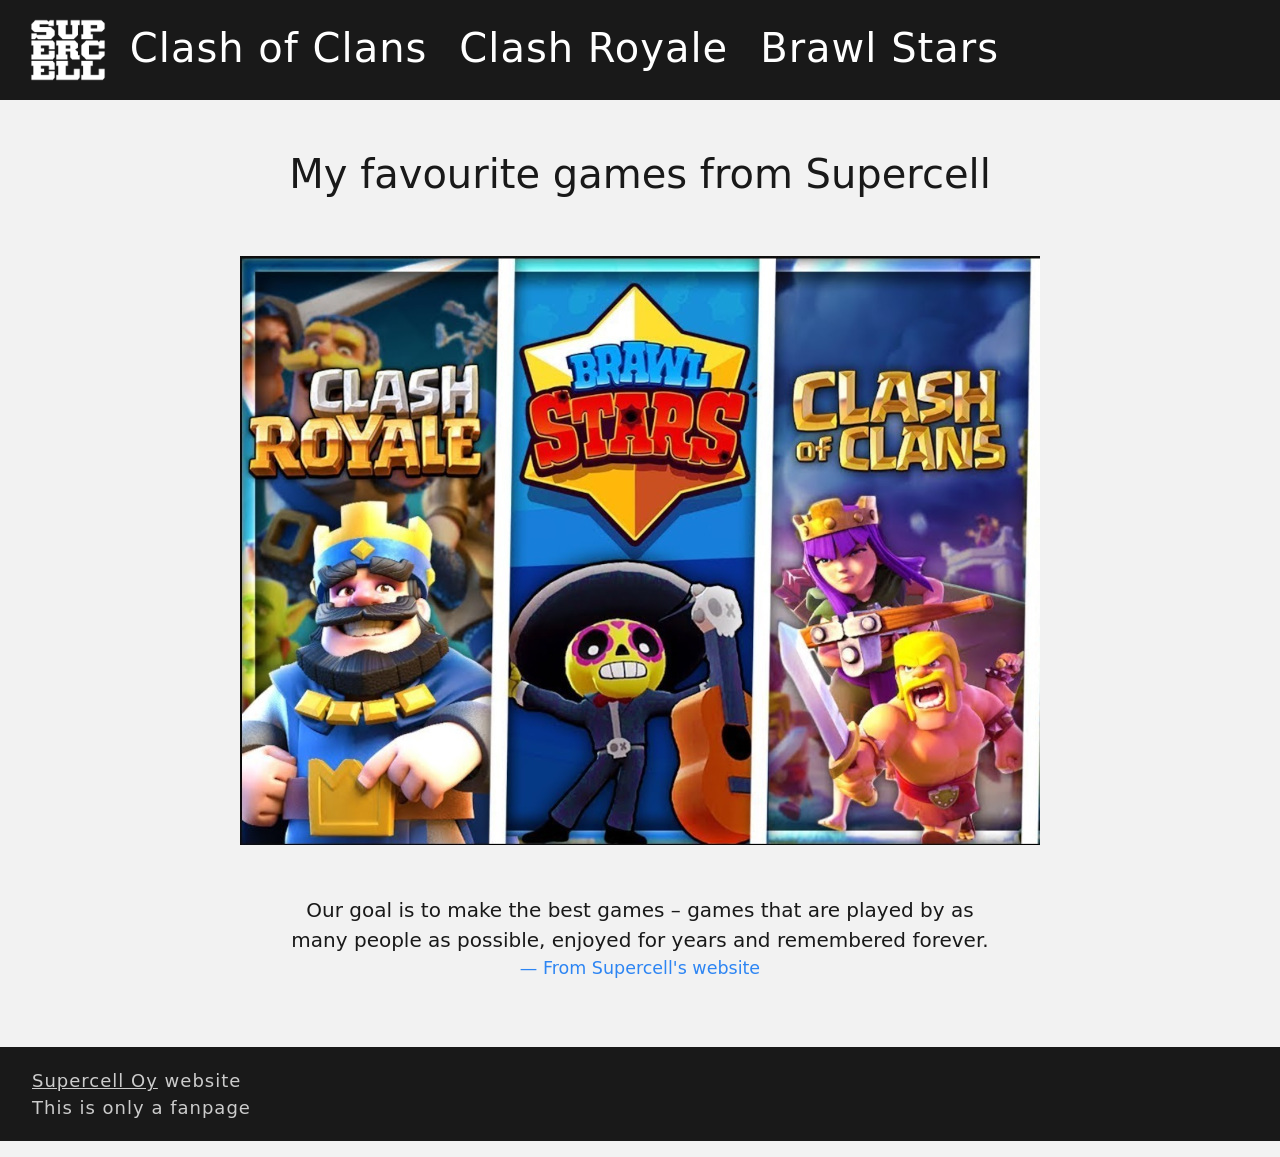
==== index.html @ 8c7a426b "12b" ====
<!doctype html>
<html lang="en">
    <head>
        <meta charset="utf-8">
        <meta name="viewport" content="width=device-width, initial-scale=1, shrink-to-fit=no">
        <title>Supercell fanpage</title>
        <script src="https://cdn.jsdelivr.net/npm/bootstrap@5.1.3/dist/js/bootstrap.bundle.min.js"></script>
        <link href="https://cdn.jsdelivr.net/npm/bootstrap@5.1.3/dist/css/bootstrap.min.css" rel="stylesheet">
        <link rel="stylesheet" type="text/css" href="index.css">
    </head>
    <body>
        <header>
            <div class="container-fluid">
            <ul class="nav">
              <a href="index.html"><img id="logo" src="images/supercell-logo-white-transp.png" height="80px" alt="Supercell's logo"></a>
              <li class="nav-item">
                <a class="nav-link" href="sivu1.html">Clash of Clans</a>
              </li>
              <li class="nav-item">
                <a class="nav-link" href="sivu2.html">Clash Royale</a>
              </li>
              <li class="nav-item">
                <a class="nav-link" href="sivu3.html">Brawl Stars</a>
              </li>
            </ul>
            </div>
        </header>
        <main>
          <div class="container">
            <div class="row">
              <div class="col-sm-12">            
                  <h1 class="text-center">My favourite games from Supercell</h1>
                  <img class="mx-auto img-fluid d-block" id="Kansi" src="images/background-img.jpg" alt="Photo of Clash of Clans, Brawl Stars and Clash Royale games">
                <blockquote class="blockquote text-center">
                  <p>Our goal is to make the best games – games that are played by as many people as possible, enjoyed for years and remembered forever.</p>
                  <footer class="blockquote-footer">From Supercell's website</footer>
                </blockquote>
                
              </div>
            </div>
          </div>  
        </main>
        <footer class="footer">
          <div class="container-fluid">
            <ul>
              <li spacing="compact"><a id="footerlink" href="https://supercell.com/en/">Supercell Oy</a> website</li>
              <li spacing="compact">This is only a fanpage</li>
              
            </ul>
          </div>
        </footer>
    </body>
</html>
---- index.css ----
body{
  background-color: #f2f2f2;
}
.nav-link{
  color:#FFFFFF;
  font-size: 40px;
}
.logo{
  float: left; 
  padding: 10px;
}
.nav{
  padding: 10px;
  height: 80px;
}
header{
  background-color: #191919;
  height: 100px;
  position: fixed;
  width: 100%;
}
.nav-link:hover{
  font-size: 42px;
  transition: 0.5s;
  color: #2D85F3;
}
ul{
  list-style-type: none;
  color:#cccccc;
  font-size: 18px;
  padding: 20px;
  letter-spacing: 1px;
  
}
.footer{
  background-color: #191919;
  margin: auto;
}
#footerlink{
  text-decoration: underline;
  color: #cccccc;
}
#footerlink:hover{
  font-size: 20px;
  transition: 0.5s;
  color: #2D85F3;
}
h1{
  padding: 50px;
  color: #191919;
  margin-top: 100px;
}
blockquote{
  max-width: 800px;
  margin-left: auto;
  margin-right: auto;
  padding: 50px;
  color: #191919;
}
.blockquote-footer{
  color: #2D85F3;
}
h6{
  color:  #191919;
  padding: 10px;
  letter-spacing: 2px;
}
#clashofclanstext{
padding: 5px;
margin-bottom: 50px;
color: #191919;
letter-spacing: 2px;
}
.col-md-4{
  margin-top: 256px;
  border: 1px solid #dee2e6;
  background-color: #FFFFFF ;
  border-radius: .25rem;
  height: auto;
}
p{
  color: #191919
}
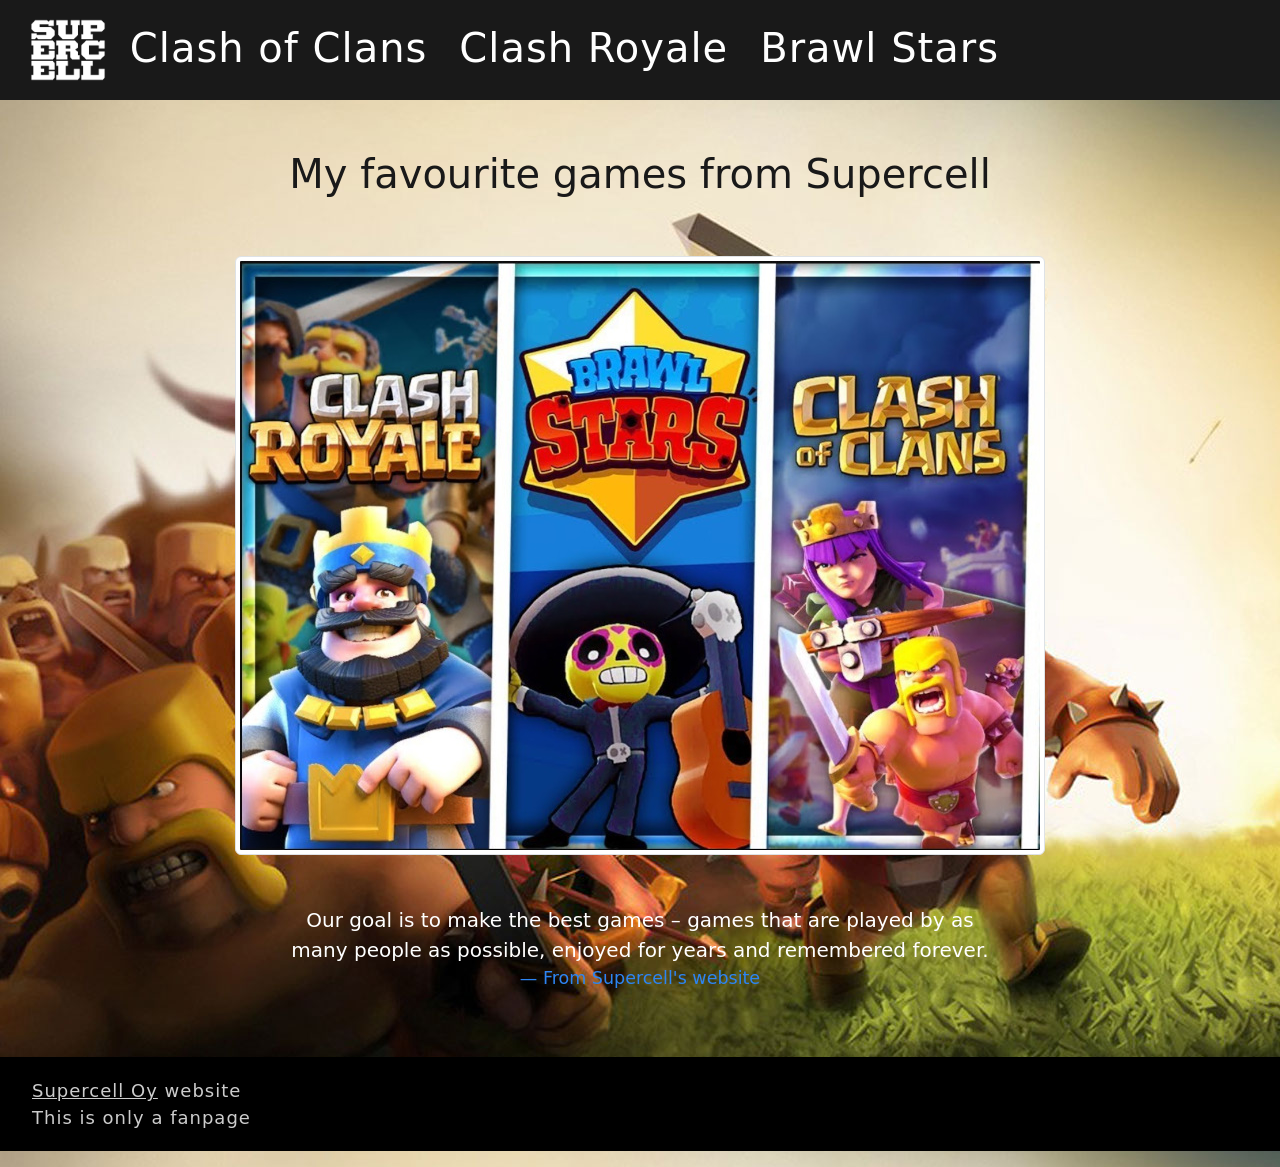
==== commit 9de0e2b0: "12" ====
--- a/index.html
+++ b/index.html
@@ -8,11 +8,11 @@
         <link href="https://cdn.jsdelivr.net/npm/bootstrap@5.1.3/dist/css/bootstrap.min.css" rel="stylesheet">
         <link rel="stylesheet" type="text/css" href="index.css">
     </head>
-    <body>
+    <body class="body">
         <header>
             <div class="container-fluid">
             <ul class="nav">
-              <a href="index.html"><img id="logo" src="images/supercell-logo-white-transp.png" height="80px" alt="Supercell's logo"></a>
+              <a href="index.html"><img src="images/supercell-logo-white-transp.png" height="80px" alt="Supercell's logo"></a>
               <li class="nav-item">
                 <a class="nav-link" href="sivu1.html">Clash of Clans</a>
               </li>
@@ -30,7 +30,7 @@
             <div class="row">
               <div class="col-sm-12">            
                   <h1 class="text-center">My favourite games from Supercell</h1>
-                  <img class="mx-auto img-fluid d-block" id="Kansi" src="images/background-img.jpg" alt="Photo of Clash of Clans, Brawl Stars and Clash Royale games">
+                  <img class="mx-auto img-thumbnail d-block" id="Kansi" src="images/background-img.jpg" alt="Photo of Clash of Clans, Brawl Stars and Clash Royale games">
                 <blockquote class="blockquote text-center">
                   <p>Our goal is to make the best games – games that are played by as many people as possible, enjoyed for years and remembered forever.</p>
                   <footer class="blockquote-footer">From Supercell's website</footer>
--- a/index.css
+++ b/index.css
@@ -1,3 +1,6 @@
+.body{
+  background-image: url('cocetusivu.jpg');
+}
 body{
   background-color: #f2f2f2;
 }
@@ -33,8 +36,10 @@
   
 }
 .footer{
-  background-color: #191919;
+  background-color: black;
   margin: auto;
+  width: 100%;
+  height: 100%;
 }
 #footerlink{
   text-decoration: underline;
@@ -63,21 +68,49 @@
 h6{
   color:  #191919;
   padding: 10px;
-  letter-spacing: 2px;
+  letter-spacing: 1.5px;
+  font-size: 1.2rem;
 }
 #clashofclanstext{
 padding: 5px;
 margin-bottom: 50px;
 color: #191919;
-letter-spacing: 2px;
-}
-.col-md-4{
-  margin-top: 256px;
-  border: 1px solid #dee2e6;
-  background-color: #FFFFFF ;
-  border-radius: .25rem;
-  height: auto;
+letter-spacing:1px;
+font-size: 1.2rem;
+text-align: justify;
 }
 p{
+  color: #FFFFFF
+}
+#Clashsivu{
   color: #191919
-}+}
+h3{
+  padding: 10px
+}
+#alateksti{
+  padding: 50px;
+  color: #666666;
+  letter-spacing:1.5px;
+  font-size: 2rem;
+}
+.sivu1:hover{
+  color: #21c49f;
+}
+.sivu2:hover{
+  color: #f7db1c;
+}
+.sivu3:hover{
+  color: #fb62AA;
+}
+.margin{
+  margin-top: 12px;
+}
+.brawlstars{
+  max-width: 1297.6px;
+  margin-top: 50px;
+}
+.primo{
+  padding-right: 10px;
+}
+
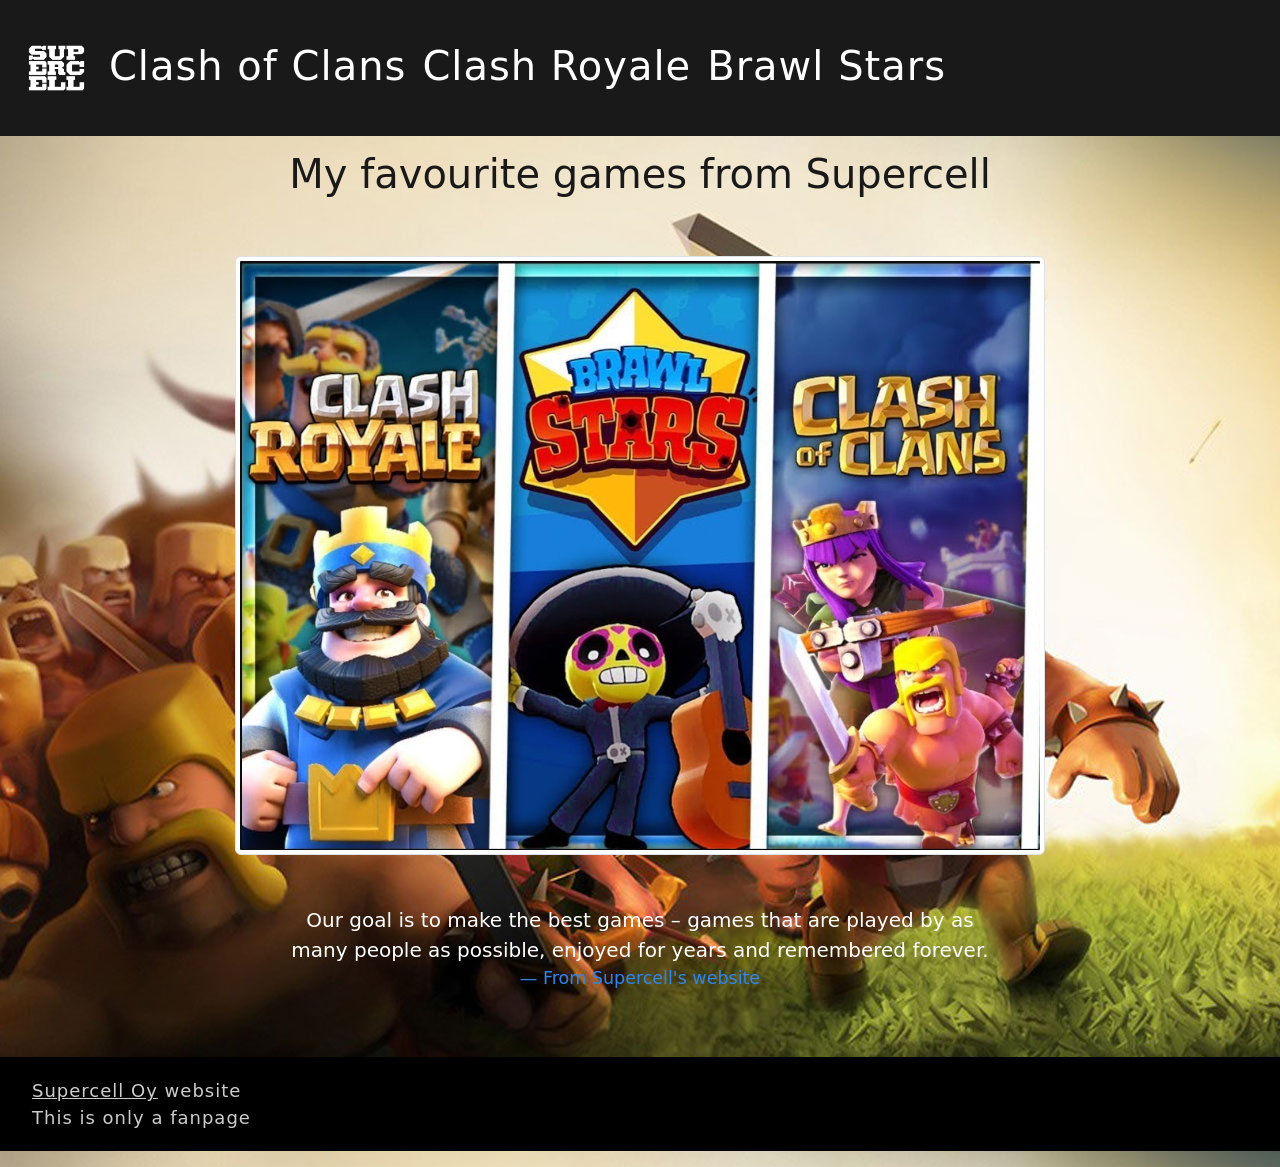
==== commit 84c17d07: "12" ====
--- a/index.html
+++ b/index.html
@@ -10,9 +10,12 @@
     </head>
     <body class="body">
         <header>
+          <nav class="navbar navbar-expand-sm">
+
             <div class="container-fluid">
-            <ul class="nav">
-              <a href="index.html"><img src="images/supercell-logo-white-transp.png" height="80px" alt="Supercell's logo"></a>
+            <ul class="navbar-nav">
+              <a href="index.html"><img class="logo" src="images/supercell-logo-white-transp.png" height="80px" alt="Supercell's logo"></a>
+              
               <li class="nav-item">
                 <a class="nav-link" href="sivu1.html">Clash of Clans</a>
               </li>
@@ -24,6 +27,7 @@
               </li>
             </ul>
             </div>
+          </nav>
         </header>
         <main>
           <div class="container">
--- a/index.css
+++ b/index.css
@@ -3,6 +3,7 @@
 }
 body{
   background-color: #f2f2f2;
+  margin-bottom: 0px;
 }
 .nav-link{
   color:#FFFFFF;
@@ -12,13 +13,9 @@
   float: left; 
   padding: 10px;
 }
-.nav{
-  padding: 10px;
-  height: 80px;
-}
 header{
   background-color: #191919;
-  height: 100px;
+  height: auto;
   position: fixed;
   width: 100%;
 }
@@ -39,7 +36,8 @@
   background-color: black;
   margin: auto;
   width: 100%;
-  height: 100%;
+  bottom: 0;
+  left: 0;
 }
 #footerlink{
   text-decoration: underline;
@@ -113,4 +111,3 @@
 .primo{
   padding-right: 10px;
 }
-
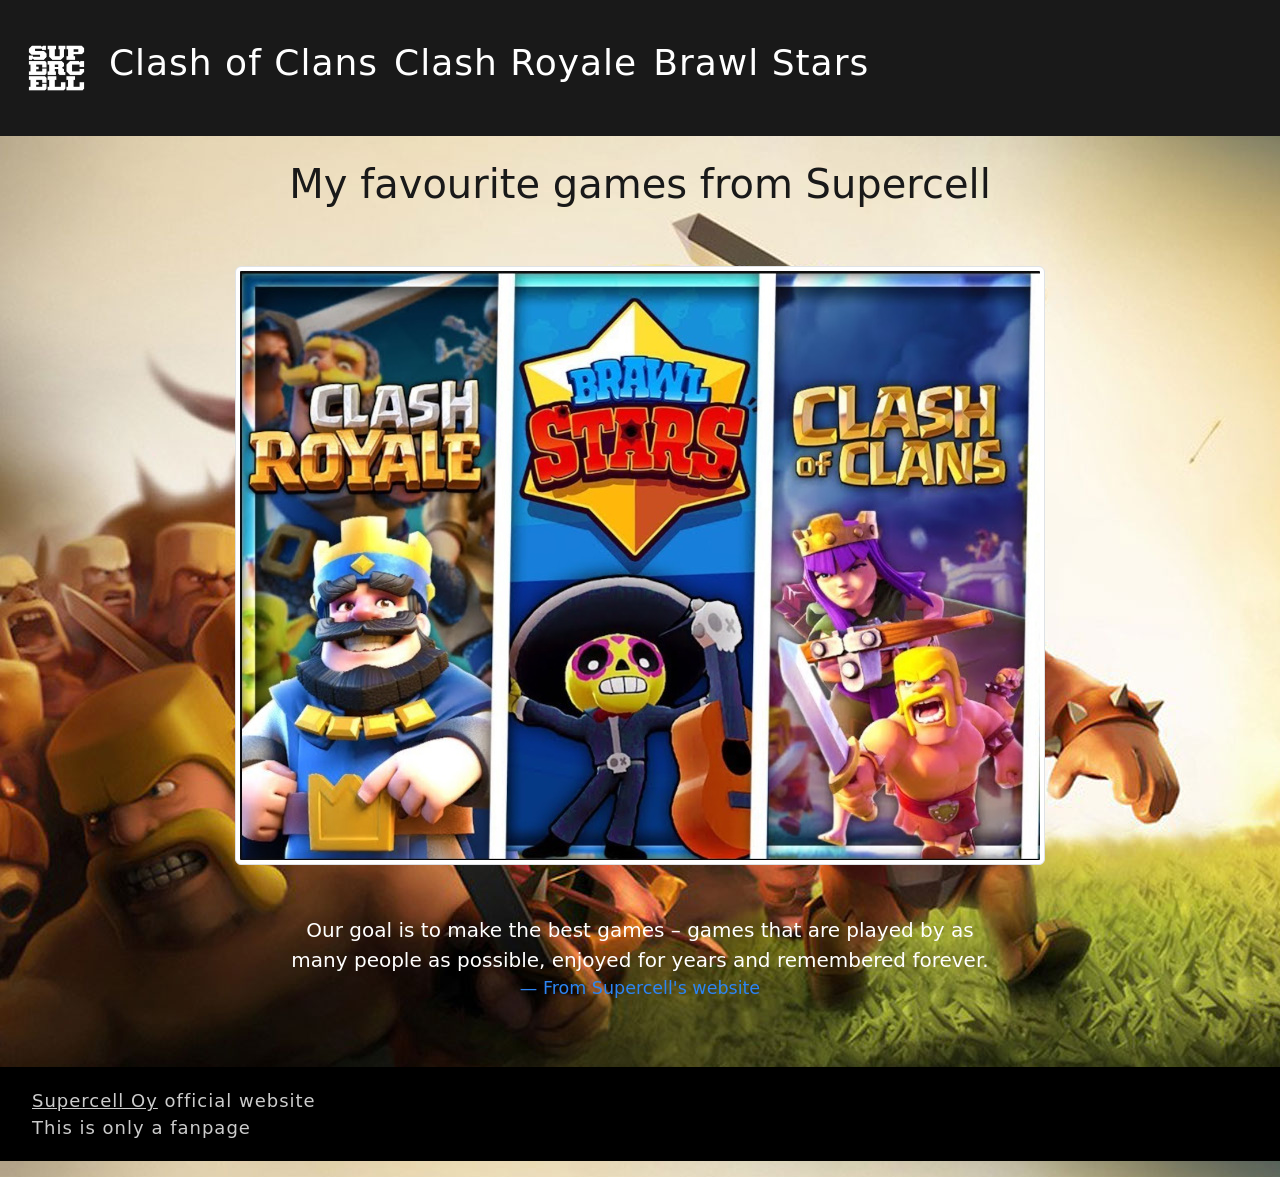
==== commit 28b5233f: "12" ====
--- a/index.html
+++ b/index.html
@@ -47,7 +47,7 @@
         <footer class="footer">
           <div class="container-fluid">
             <ul>
-              <li spacing="compact"><a id="footerlink" href="https://supercell.com/en/">Supercell Oy</a> website</li>
+              <li spacing="compact"><a id="footerlink" href="https://supercell.com/en/">Supercell Oy</a> official website</li>
               <li spacing="compact">This is only a fanpage</li>
               
             </ul>
--- a/index.css
+++ b/index.css
@@ -7,7 +7,7 @@
 }
 .nav-link{
   color:#FFFFFF;
-  font-size: 40px;
+  font-size: 36px;
 }
 .logo{
   float: left; 
@@ -20,7 +20,7 @@
   width: 100%;
 }
 .nav-link:hover{
-  font-size: 42px;
+  font-size: 38px;
   transition: 0.5s;
   color: #2D85F3;
 }
@@ -51,7 +51,7 @@
 h1{
   padding: 50px;
   color: #191919;
-  margin-top: 100px;
+  margin-top: 110px;
 }
 blockquote{
   max-width: 800px;
@@ -111,3 +111,20 @@
 .primo{
   padding-right: 10px;
 }
+@media screen and (max-width: 930px) {
+  .nav-link{
+    color:#FFFFFF;
+    font-size: 20px;
+  }
+  .nav-link:hover{
+    font-size: 22px;
+    transition: 0.5s;
+    color: #2D85F3;}
+}
+@media screen and (max-width: 576px) {
+  h1{
+    padding: 50px;
+    color: #191919;
+    margin-top: 166px;
+  }
+}
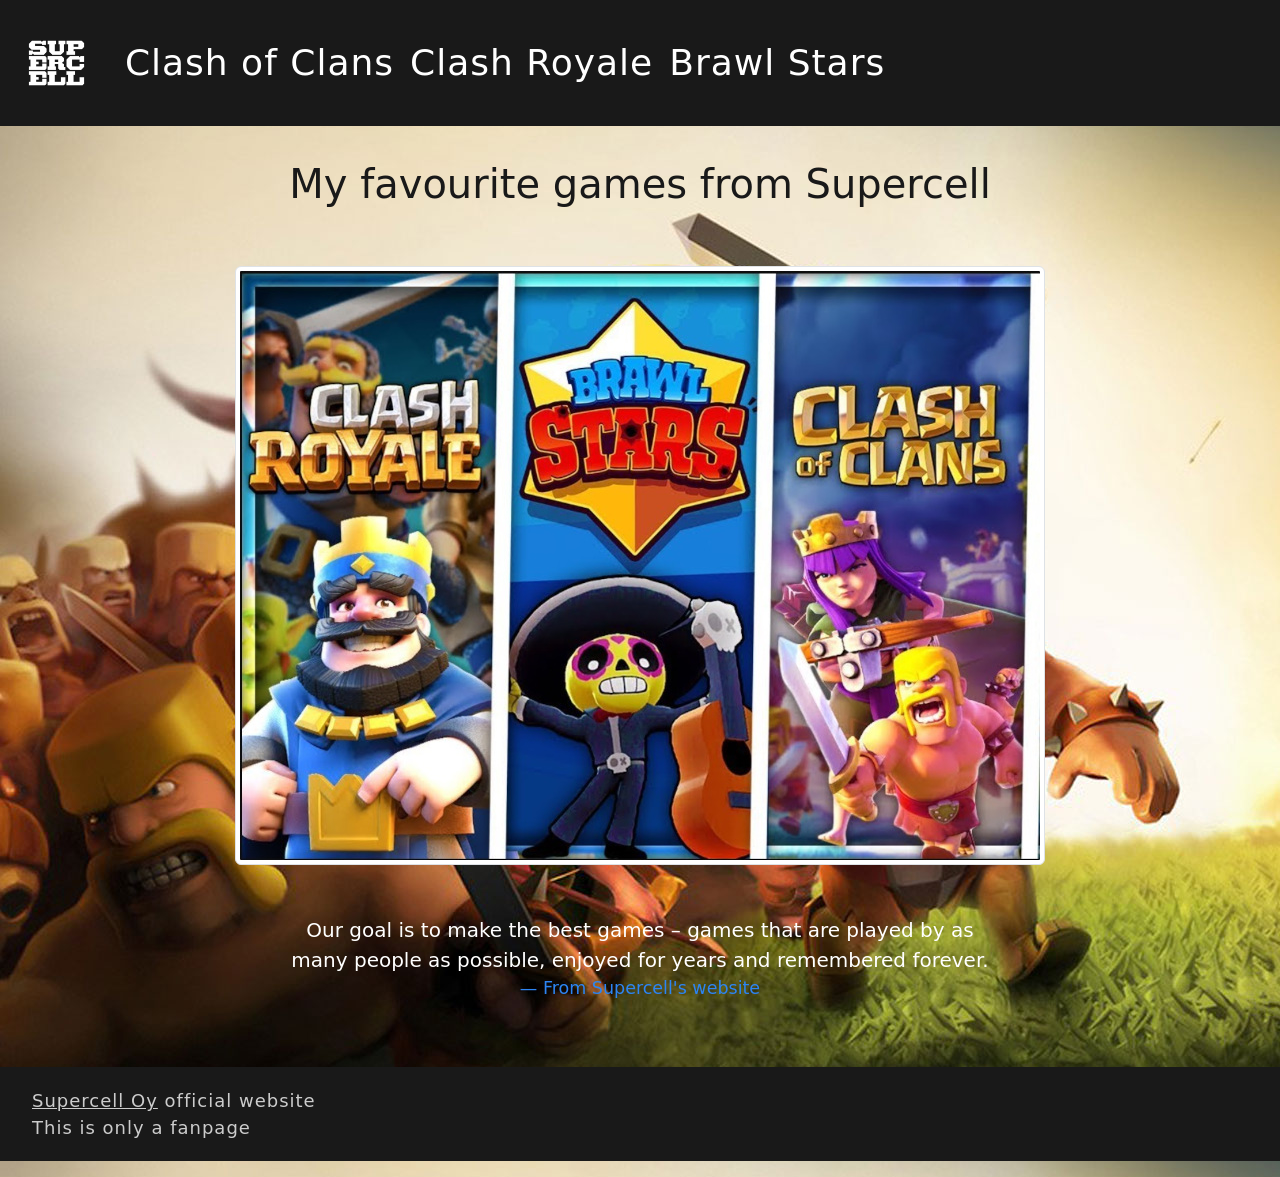
==== commit 6a217954: "12" ====
--- a/index.html
+++ b/index.html
@@ -11,23 +11,26 @@
     <body class="body">
         <header>
           <nav class="navbar navbar-expand-sm">
-
             <div class="container-fluid">
-            <ul class="navbar-nav">
-              <a href="index.html"><img class="logo" src="images/supercell-logo-white-transp.png" height="80px" alt="Supercell's logo"></a>
-              
-              <li class="nav-item">
-                <a class="nav-link" href="sivu1.html">Clash of Clans</a>
-              </li>
-              <li class="nav-item">
-                <a class="nav-link" href="sivu2.html">Clash Royale</a>
-              </li>
-              <li class="nav-item">
-                <a class="nav-link" href="sivu3.html">Brawl Stars</a>
-              </li>
-            </ul>
+              <a class="navbar-brand" href="index.html"><img class="logo" src="images/supercell-logo-white-transp.png" height="80px" alt="Supercell's logo"></a>
+              <button class="navbar-toggler" type="button" data-bs-toggle="collapse" data-bs-target="#collapsibleNavbar">
+                <span class="navbar-toggler-icon"></span>
+              </button>
+              <div class="collapse navbar-collapse" id="collapsibleNavbar">
+                <ul class="navbar-nav">
+                  <li class="nav-item">
+                    <a class="nav-link" href="sivu1.html">Clash of Clans</a>
+                  </li>
+                  <li class="nav-item">
+                    <a class="nav-link" href="sivu2.html">Clash Royale</a>
+                  </li>
+                  <li class="nav-item">
+                    <a class="nav-link" href="sivu3.html">Brawl Stars</a>
+                  </li>
+                </ul>
+              </div>
             </div>
-          </nav>
+          </nav> 
         </header>
         <main>
           <div class="container">
--- a/index.css
+++ b/index.css
@@ -3,7 +3,7 @@
 }
 body{
   background-color: #f2f2f2;
-  margin-bottom: 0px;
+  bottom: 0px;
 }
 .nav-link{
   color:#FFFFFF;
@@ -33,7 +33,7 @@
   
 }
 .footer{
-  background-color: black;
+  background-color: #191919;
   margin: auto;
   width: 100%;
   bottom: 0;
@@ -115,16 +115,10 @@
   .nav-link{
     color:#FFFFFF;
     font-size: 20px;
+    
   }
   .nav-link:hover{
     font-size: 22px;
     transition: 0.5s;
     color: #2D85F3;}
-}
-@media screen and (max-width: 576px) {
-  h1{
-    padding: 50px;
-    color: #191919;
-    margin-top: 166px;
-  }
 }
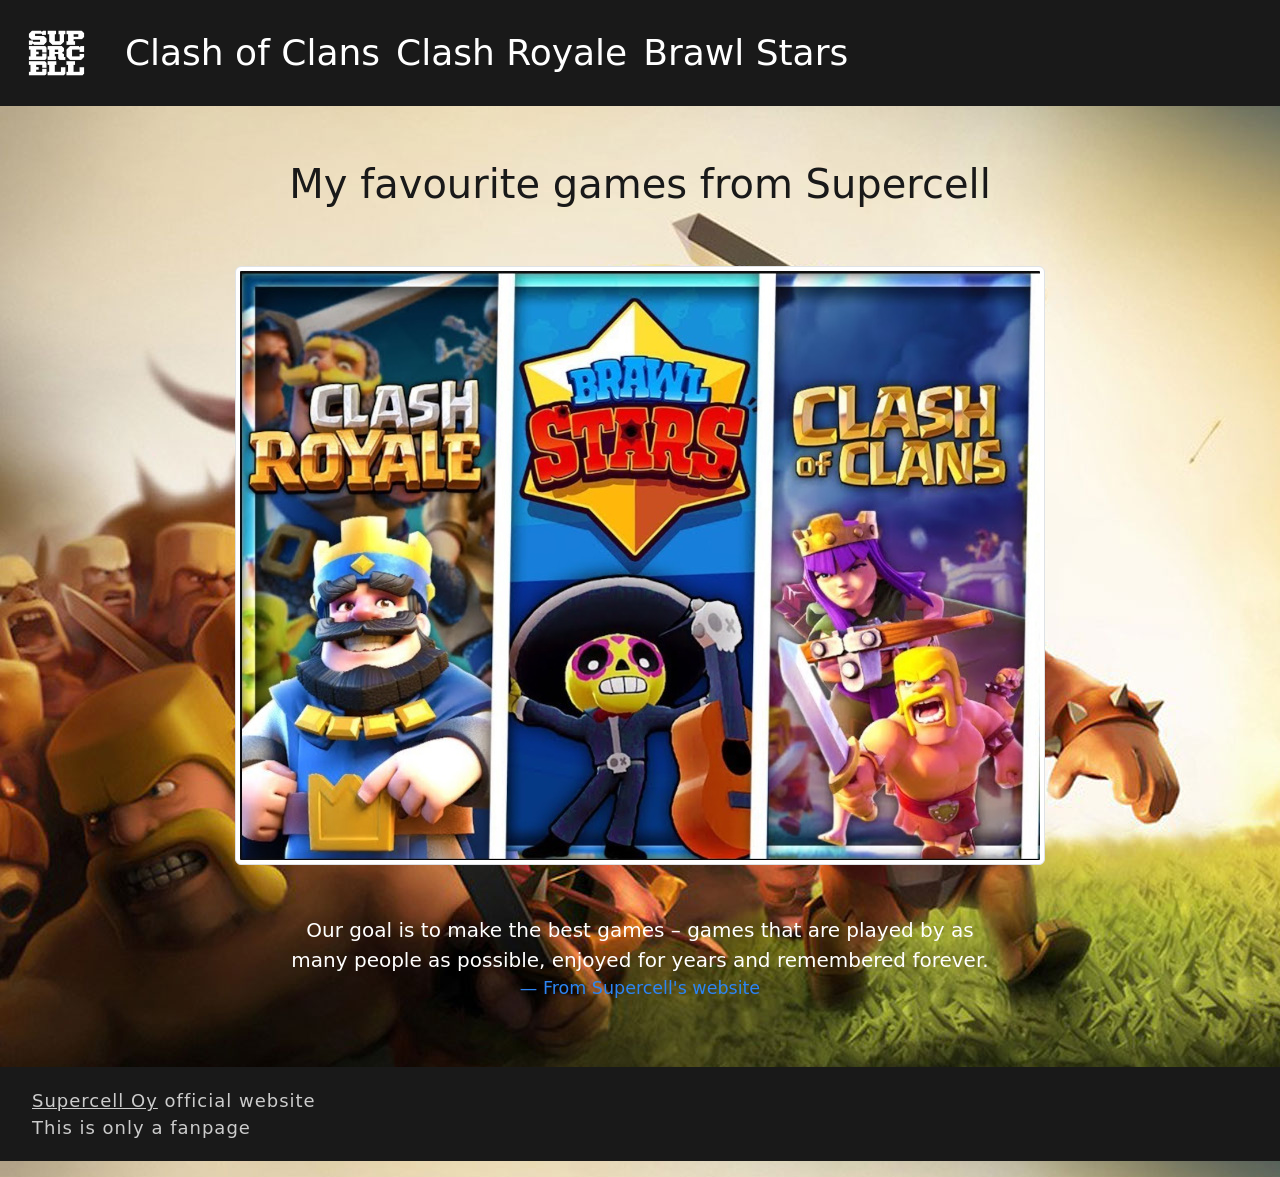
==== commit 46f145a0: "12" ====
--- a/index.html
+++ b/index.html
@@ -14,7 +14,7 @@
             <div class="container-fluid">
               <a class="navbar-brand" href="index.html"><img class="logo" src="images/supercell-logo-white-transp.png" height="80px" alt="Supercell's logo"></a>
               <button class="navbar-toggler" type="button" data-bs-toggle="collapse" data-bs-target="#collapsibleNavbar">
-                <span class="navbar-toggler-icon"></span>
+                <span class="navbar-toggler-icon"><img src="open-iconic-master/svg/menu.svg" height="20"></span>
               </button>
               <div class="collapse navbar-collapse" id="collapsibleNavbar">
                 <ul class="navbar-nav">
@@ -49,7 +49,7 @@
         </main>
         <footer class="footer">
           <div class="container-fluid">
-            <ul>
+            <ul class="footerul">
               <li spacing="compact"><a id="footerlink" href="https://supercell.com/en/">Supercell Oy</a> official website</li>
               <li spacing="compact">This is only a fanpage</li>
               
--- a/index.css
+++ b/index.css
@@ -15,29 +15,33 @@
 }
 header{
   background-color: #191919;
-  height: auto;
   position: fixed;
   width: 100%;
 }
+span{
+  background-color: #FFFFFF;
+  color: #191919;
+}
+
 .nav-link:hover{
   font-size: 38px;
   transition: 0.5s;
   color: #2D85F3;
 }
-ul{
-  list-style-type: none;
-  color:#cccccc;
-  font-size: 18px;
-  padding: 20px;
-  letter-spacing: 1px;
-  
-}
+
 .footer{
   background-color: #191919;
   margin: auto;
   width: 100%;
   bottom: 0;
   left: 0;
+}
+.footerul{
+  list-style-type: none;
+  color:#cccccc;
+  font-size: 18px;
+  padding: 20px;
+  letter-spacing: 1px;
 }
 #footerlink{
   text-decoration: underline;
@@ -111,7 +115,7 @@
 .primo{
   padding-right: 10px;
 }
-@media screen and (max-width: 930px) {
+@media screen and (max-width: 960px) {
   .nav-link{
     color:#FFFFFF;
     font-size: 20px;
@@ -121,4 +125,4 @@
     font-size: 22px;
     transition: 0.5s;
     color: #2D85F3;}
-}+}
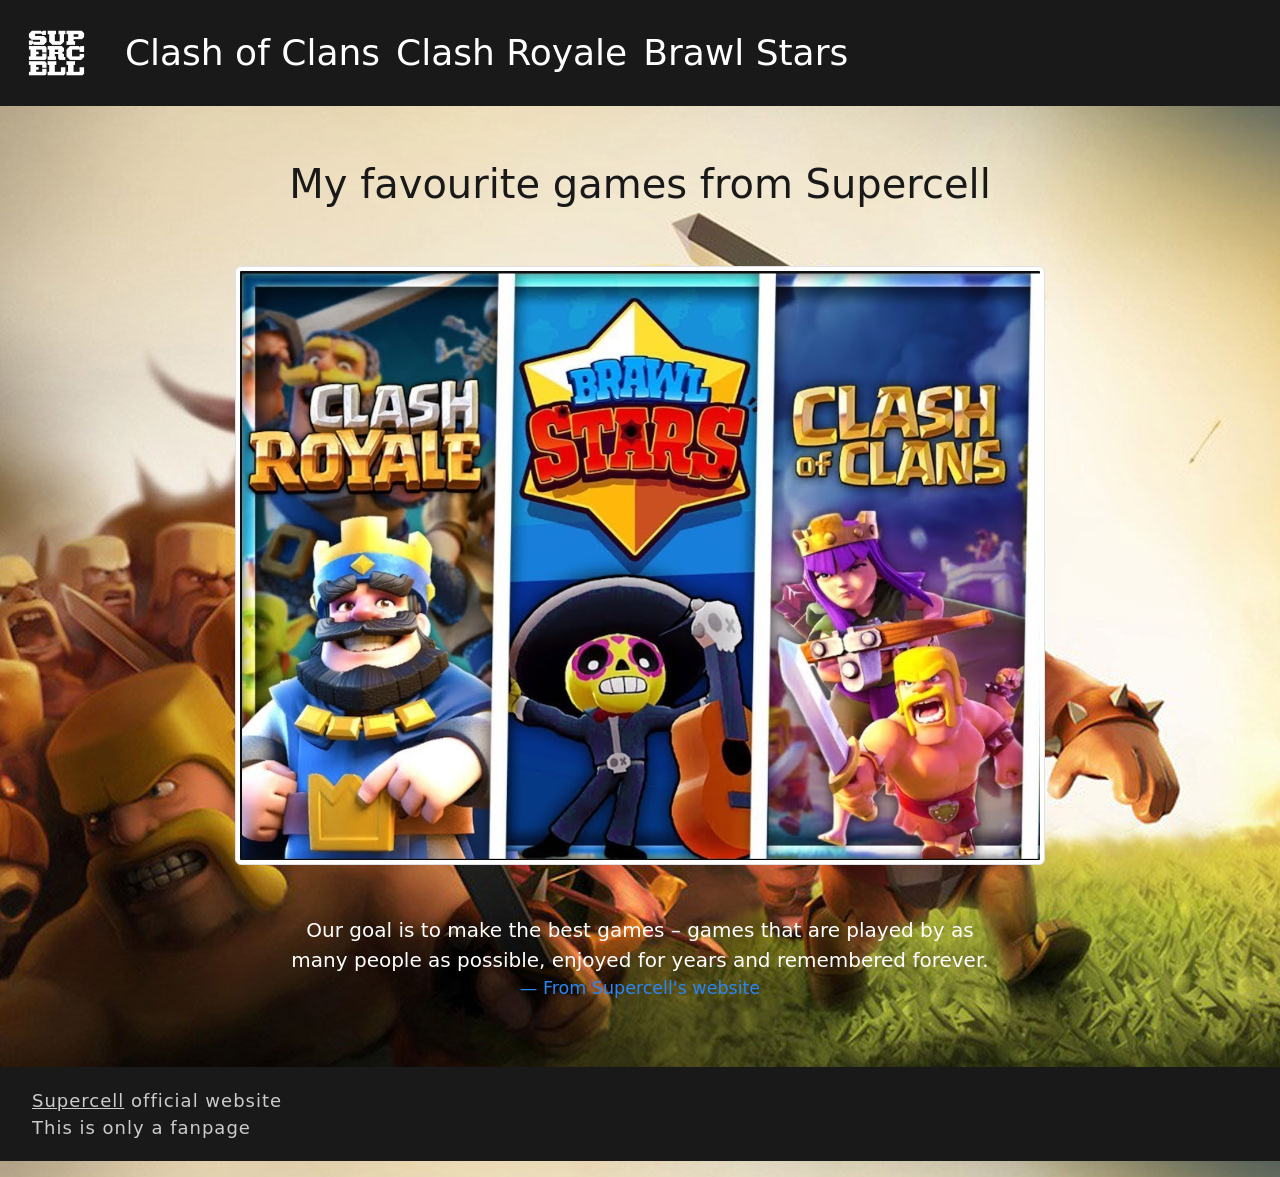
==== commit 47eb090c: "12 valmis" ====
--- a/index.html
+++ b/index.html
@@ -12,9 +12,9 @@
         <header>
           <nav class="navbar navbar-expand-sm">
             <div class="container-fluid">
-              <a class="navbar-brand" href="index.html"><img class="logo" src="images/supercell-logo-white-transp.png" height="80px" alt="Supercell's logo"></a>
+              <a class="navbar-brand" href="index.html"><img class="logo" src="images/supercell-logo-white-transp.png" height="80" alt="Supercell's logo"></a>
               <button class="navbar-toggler" type="button" data-bs-toggle="collapse" data-bs-target="#collapsibleNavbar">
-                <span class="navbar-toggler-icon"><img src="open-iconic-master/svg/menu.svg" height="20"></span>
+                <span class="navbar-toggler-icon"><img src="open-iconic-master/svg/menu.svg" height="20" alt="Menu icon"></span>
               </button>
               <div class="collapse navbar-collapse" id="collapsibleNavbar">
                 <ul class="navbar-nav">
@@ -50,8 +50,8 @@
         <footer class="footer">
           <div class="container-fluid">
             <ul class="footerul">
-              <li spacing="compact"><a id="footerlink" href="https://supercell.com/en/">Supercell Oy</a> official website</li>
-              <li spacing="compact">This is only a fanpage</li>
+              <li><a id="footerlink" href="https://supercell.com/en/">Supercell</a> official website</li>
+              <li>This is only a fanpage</li>
               
             </ul>
           </div>
